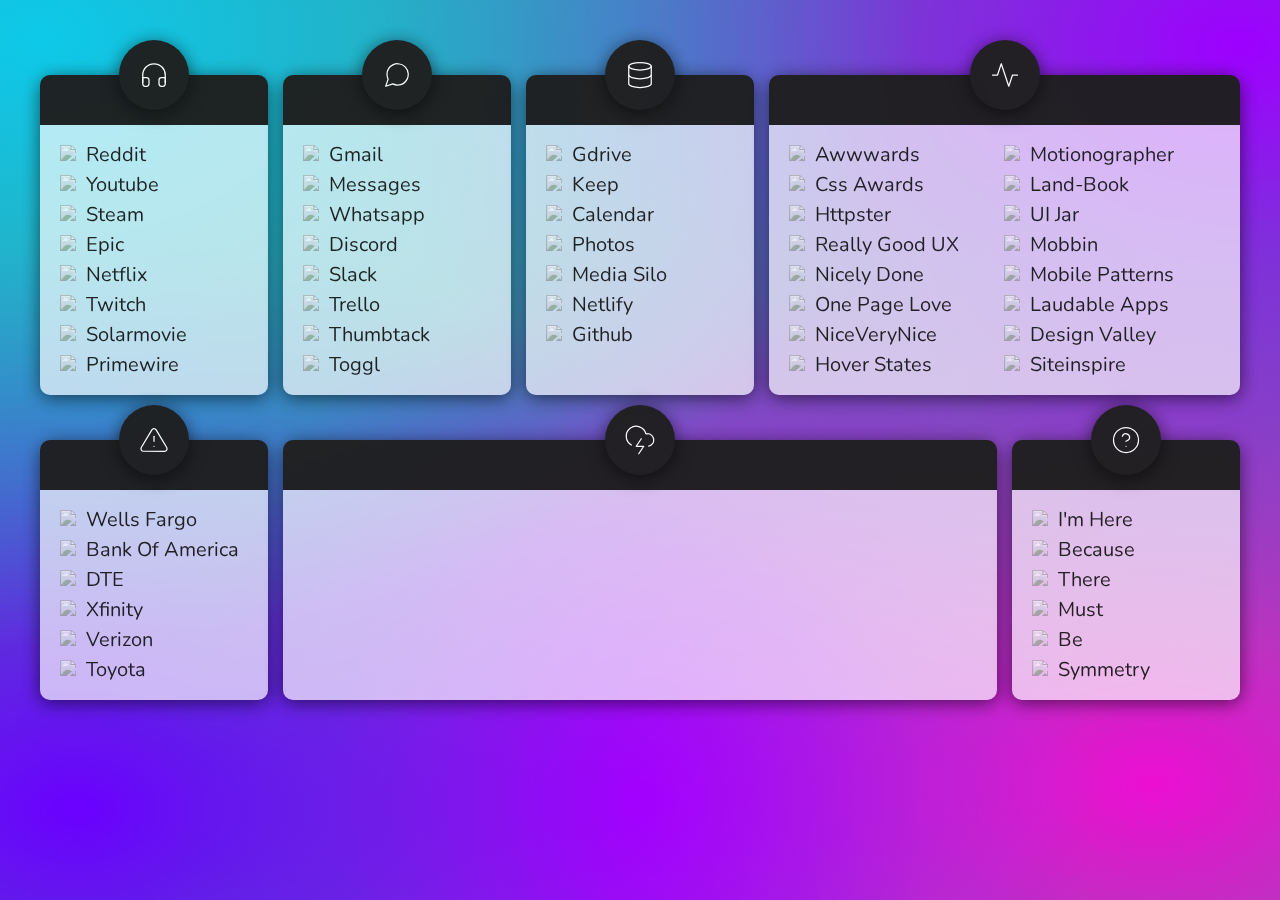
==== index.html @ 2c3cb6b8 "uh a bunch of stuff" ====
<!doctype html>
<html class="" lang="en">

<head>
	<meta charset="utf-8">
	<meta http-equiv="x-ua-compatible" content="ie=edge">
	<title>-New Tab-</title>
	<!-- <link rel="shortcut icon" href="https://res.cloudinary.com/k2loo/image/upload/v1540802936/ms-brand/favicon.ico" type="image/x-icon"> -->
	<link rel="shortcut icon" href="img/favicon.ico" type="image/x-icon">
	<meta name="viewport" content="width=device-width, initial-scale=1">
	<script src="/js/feather.min.js"></script>
	<link href="https://fonts.googleapis.com/css?family=Nunito" rel="stylesheet">
	<style>
		body {
			height: 100%;
			background-color: hsla(184, 37%, 42%, 1);
			background-image:
				radial-gradient(at 3% 4%, hsla(189, 100%, 50%, 0.8) 0px, transparent 50%),
				radial-gradient(at 97% 5%, hsla(277, 100%, 50%, 1) 0px, transparent 50%),
				radial-gradient(at 6% 90%, hsla(265, 100%, 50%, 1) 0px, transparent 50%),
				radial-gradient(at 50% 89%, hsla(285, 100%, 50%, 1) 0px, transparent 50%),
				radial-gradient(at 90% 87%, hsla(309, 100%, 50%, 0.9) 0px, transparent 50%);
		}
	</style>
	<link rel="stylesheet" href="css/normalize.min.css">
	<link rel="stylesheet" href="css/main.css">
</head>

<body>
	<div class="wrapper">
		<div id="grid-items">
			<div id="fun" class="card">
				<div class="card-head">
					<div class="icon">
						<i data-feather="headphones"></i>
					</div>
				</div>
				<div class="card-content">
					<div><img src="https://www.google.com/s2/favicons?domain=reddit.com"><a href="https://old.reddit.com/">reddit</a></div>
					<div><img src="https://www.google.com/s2/favicons?domain=youtube.com"><a href="https://www.youtube.com/">youtube</a></div>
					<div><img src="https://www.google.com/s2/favicons?domain=steamcommunity.com"><a href="https://steamcommunity.com/app/255710/workshop/">steam</a></div>
					<div><img src="https://www.google.com/s2/favicons?domain=epicgames.com"><a href="https://store.epicgames.com/en-US/free-games">epic</a></div>
					<div><img src="https://www.google.com/s2/favicons?domain=netflix.com"><a href="https://www.netflix.com/browse">netflix</a></div>
					<div><img src="https://www.google.com/s2/favicons?domain=twitch.tv"><a href="https://www.twitch.tv/">twitch</a></div>
					<div><img src="https://www.google.com/s2/favicons?domain=solarmovie.pe"><a href="https://solarmovie.pe">solarmovie</a></div>
					<!-- <div><img src="https://www.google.com/s2/favicons?domain=watchseries.ws"><a href="http://watchseries.ws/">watchseries</a></div> -->
					<div><img src="https://www.google.com/s2/favicons?domain=primewire.tf"><a href="https://www.primewire.li">primewire</a></div>
				</div>
			</div>
			<!-- end card -->
			<div id="comms" class="card">
				<div class="card-head">
					<div class="icon">
						<i data-feather="message-circle"></i>
					</div>
				</div>
				<div class="card-content">
					<div><img src="img/google_gmail_icon.png"><a href="https://accounts.google.com/AccountChooser?Email=mikesonnenberg1@gmail.com&continue=https%3A%2F%2Fmail.google.com%2Fmail%2F">gmail</a></div>
					<div><img src="https://www.google.com/s2/favicons?domain=messages.android.com"><a href="https://messages.android.com/">messages</a></div>
					<div><img src="https://www.google.com/s2/favicons?domain=web.whatsapp.com"><a href="https://web.whatsapp.com/">whatsapp</a></div>
					<div><img src="https://www.google.com/s2/favicons?domain=discordapp.com"><a href="https://discordapp.com/channels/@me">discord</a></div>
					<div><img src="https://www.google.com/s2/favicons?domain=slack.com"><a href="https://projectdlc.slack.com/threads/">slack</a></div>
					<div><img src="https://www.google.com/s2/favicons?domain=trello.com"><a href="https://trello.com">trello</a></div>
					<div><img src="https://www.google.com/s2/favicons?domain=thumbtack.com"><a href="https://www.thumbtack.com">thumbtack</a></div>
					<div><img src="https://www.google.com/s2/favicons?domain=toggl.com"><a href="https://toggl.com/app/timer">toggl</a></div>
				</div>
			</div>
			<!-- end card -->
			<div id="work" class="card">
				<div class="card-head">
					<div class="icon">
						<i data-feather="database"></i>
					</div>
				</div>
				<div class="card-content">
					<div><img src="img/Google_Drive_logo.svg"><a href="https://accounts.google.com/AccountChooser?Email=mikesonnenberg1@gmail.com&continue=https%3A%2F%2Fdrive.google.com%2F">gdrive</a></div>
					<div><img src="img/google_keep_icon.png"><a href="https://accounts.google.com/AccountChooser?Email=mikesonnenberg1@gmail.com&continue=https%3A%2F%2Fkeep.google.com%2F">keep</a></div>
					<div><img src="img/calendar_icon.png"><a href="https://accounts.google.com/AccountChooser?Email=mikesonnenberg1@gmail.com&continue=https%3A%2F%2Fcalendar.google.com%2F">calendar</a></div>
					<div><img src="https://www.google.com/s2/favicons?domain=photos.google.com"><a href="https://accounts.google.com/AccountChooser?Email=mikesonnenberg1@gmail.com&continue=https%3A%2F%2Fphotos.google.com%2F">photos</a></div>
					<div><img src="https://www.google.com/s2/favicons?domain=mediasilo.com"><a href="https://www.mediasilo.com/">media silo</a></div>
					<div><img src="https://www.google.com/s2/favicons?domain=netlify.com"><a href="https://app.netlify.com/">netlify</a></div>
					<div><img src="https://www.google.com/s2/favicons?domain=github.com"><a href="https://github.com/">github</a></div>
				</div>
			</div>
			<!-- end card -->
			<div id="inspo" class="card span-2">
				<div class="card-head">
					<div class="icon">
						<i data-feather="activity"></i>
					</div>
				</div>
				<div class="card-content">
					<div><img src="https://www.google.com/s2/favicons?domain=awwwards.com"><a href="https://www.awwwards.com/">awwwards</a></div>
					<div><img src="https://www.google.com/s2/favicons?domain=cssdesignawards.com"><a href="https://www.cssdesignawards.com/">css awards</a></div>
					<div><img src="https://www.google.com/s2/favicons?domain=httpster.net"><a href="https://httpster.net">httpster</a></div>
					<div><img src="https://www.google.com/s2/favicons?domain=reallygoodux.io"><a href="https://www.reallygoodux.io/">Really Good UX</a></div>
					<div><img src="https://www.google.com/s2/favicons?domain=nicelydone.club"><a href="http://nicelydone.club/">nicely done</a></div>
					<div><img src="https://www.google.com/s2/favicons?domain=onepagelove.com"><a href="https://onepagelove.com/">One Page Love</a></div>
					<div><img src="https://www.google.com/s2/favicons?domain=niceverynice.com"><a href="https://www.niceverynice.com/components">NiceVeryNice</a></div>
					<div><img src="https://www.google.com/s2/favicons?domain=hoverstat.es"><a href="https://hoverstat.es/">Hover States</a></div>
				</div>
				<div class="card-content">
					<div><img src="https://www.google.com/s2/favicons?domain=motionographer.com"><a href="http://motionographer.com/">motionographer</a></div>
					<div><img src="https://www.google.com/s2/favicons?domain=land-book.com"><a href="https://land-book.com/">Land-book</a></div>
					<div><img src="https://www.google.com/s2/favicons?domain=uijar.com"><a href="https://uijar.com/">UI Jar</a></div>
					<div><img src="https://www.google.com/s2/favicons?domain=mobbin.design"><a href="https://mobbin.design/">Mobbin</a></div>
					<div><img src="https://www.google.com/s2/favicons?domain=mobile-patterns.com"><a href="https://mobile-patterns.com/">Mobile Patterns</a></div>
					<div><img src="https://www.google.com/s2/favicons?domain=laudableapps.com"><a href="https://laudableapps.com/">Laudable Apps</a></div>
					<div><img src="https://www.google.com/s2/favicons?domain=designvalley.club"><a href="https://www.designvalley.club/">Design Valley</a></div>
					<div><img src="https://www.google.com/s2/favicons?domain=siteinspire.com"><a href="https://www.siteinspire.com/">Siteinspire</a></div>
				</div>
			</div>
			<!-- end card -->
			<div id="bills" class="card">
				<div class="card-head">
					<div class="icon">
						<i data-feather="alert-triangle"></i>
					</div>
				</div>
				<div class="card-content">
					<div><img src="https://www.google.com/s2/favicons?domain=wellsfargo.com"><a href="https://www.wellsfargo.com/">wells fargo</a></div>
					<div><img src="https://www.google.com/s2/favicons?domain=bankofamerica.com"><a href="https://www.bankofamerica.com/">bank of america</a></div>
					<div><img src="https://www.google.com/s2/favicons?domain=dteenergy.com"><a href="https://www.dteenergy.com/">DTE</a></div>
					<div><img src="https://www.google.com/s2/favicons?domain=xfinity.com"><a href="https://www.xfinity.com/">xfinity</a></div>
					<div><img src="https://www.google.com/s2/favicons?domain=verizon.com"><a href="https://www.verizon.com/">verizon</a></div>
					<div><img src="https://www.google.com/s2/favicons?domain=toyotafinancial.com"><a href="https://www.toyotafinancial.com/us/en.html">toyota</a></div>
				</div>
			</div>
			<!-- end card -->
			<div id="weather" class="card span-3">
				<div class="card-head">
					<div class="icon">
						<i data-feather="cloud-lightning"></i>
					</div>
				</div>
				<div class="card-content">
					<div id="openweathermap-widget-21"></div>
					<script src='//openweathermap.org/themes/openweathermap/assets/vendor/owm/js/d3.min.js'></script>
					<script>window.myWidgetParam ? window.myWidgetParam : window.myWidgetParam = []; window.myWidgetParam.push({ id: 21, cityid: '4990729', appid: '46d5ce536174639a980841de6ff8f0a0', units: 'imperial', containerid: 'openweathermap-widget-21', }); (function () { var script = document.createElement('script'); script.async = true; script.charset = "utf-8"; script.src = "//openweathermap.org/themes/openweathermap/assets/vendor/owm/js/weather-widget-generator.js"; var s = document.getElementsByTagName('script')[0]; s.parentNode.insertBefore(script, s); })();</script>
				</div>
			</div>
			<!-- end card -->
			<div id="to-be-determined" class="card">
				<div class="card-head">
					<div class="icon">
						<i data-feather="help-circle"></i>
					</div>
				</div>
				<div class="card-content">
					<div><img src="img/favicon.ico"><a href="https://www.example.com/">I'm Here</a></div>
					<div><img src="img/favicon.ico"><a href="https://www.example.com/">Because</a></div>
					<div><img src="img/favicon.ico"><a href="https://www.example.com/">There</a></div>
					<div><img src="img/favicon.ico"><a href="https://www.example.com/">Must</a></div>
					<div><img src="img/favicon.ico"><a href="https://www.example.com/">Be</a></div>
					<div><img src="img/favicon.ico"><a href="https://www.example.com/">Symmetry</a></div>
				</div>
			</div>
			<!-- end card -->
		</div>
		<!-- end grid-items -->
	</div>
	<!-- end wrapper -->
	<link href="/css/openweathermap.css" rel="stylesheet">
	<script>
		feather.replace()
	</script>
	<script>
		const cards = document.querySelectorAll('.card');

		cards.forEach(card => {
			card.addEventListener('mouseenter', () => {
				card.classList.add('hover');
			});
			card.addEventListener('mouseleave', () => {
				card.classList.remove('hover');
			});
			card.style.setProperty('transition', 'all 0.4s');
		});
	</script>
</body>

</html>
<!-- 
	get favicon for domain
	https://www.google.com/s2/favicons?domain=old.reddit.com

	get favicon for url
	https://www.google.com/s2/favicons?domain_url=http%3A%2F%2Fwww.google.de%2F 
-->
---- css/main.css ----
:root {
	font-size: 10px;
	--primary: rgba(63, 21, 79, 1);
	--dark: rgba(31, 31, 31, 1);
	--dark-ish: rgba(180, 180, 180, 1);
	--light: rgba(255, 255, 255, 1);
	--light-opaque: rgba(255, 255, 255, 0.7);
	--box-shadow: 0px 3px 18px rgba(0, 0, 0, 0.3);
	--transition: all 0.4s;
	--box-shadow: 0px 3px 18px rgba(0, 0, 0, 0.6);
	--box-shadow-hover: 0px 3px 20px 2px rgba(31, 31, 31, 0.9);
}

html {
	height: 100%;
	background-image:
		radial-gradient(at 85% 0%, hsla(47, 100%, 70%, 1) 0, transparent 57%),
		radial-gradient(at 6% 83%, hsla(277, 100%, 50%, 1) 0, transparent 77%),
		radial-gradient(at 6% 11%, hsla(200, 100%, 76%, 1) 0, transparent 72%),
		radial-gradient(at 90% 99%, hsla(307, 100%, 50%, 1) 0, transparent 86%);
}

body,
.wrapper {
	font-family: 'Nunito', sans-serif;
	font-size: 2rem;
	line-height: 3rem;
	height: 100%;
	background-position: center;
	background-repeat: no-repeat;
	background-size: cover;
	background-attachment: fixed;
}

.wrapper {
	height: 100%;
}

#grid-items {
	display: grid;
	grid-template-columns: repeat(5, 1fr);
	grid-template-rows: 1fr;
	grid-column-gap: 15px;
	grid-row-gap: 45px;
	margin: auto;
	padding: 75px 15px 0px 15px;
	max-width: 1200px;
}

.span-2 {
	grid-column: span 2;
}

.span-3 {
	grid-column: span 3;
}

.card {
	padding: 0px;
	box-shadow: var(--box-shadow);
	border-radius: 15px 15px 10px 10px;
	background-color: var(--light-opaque);
	opacity: 0.97;
}

.card:hover {
	--box-shadow: 0px 3px 35px rgba(0, 0, 0, 0.4);

}

.card:hover>.card-head>.icon {
	color: var(--light);

}

.card:hover>.card-content img {
	mix-blend-mode: normal;
}

.hover {
	--transition: all 0.9s;
	background-color: var(--light);
	opacity: 1;
}

.card-head {
	display: flex;
	justify-content: center;
	text-transform: uppercase;
	background-color: var(--dark);
	border-radius: 10px 10px 0px 0px;
	height: 50px;
	width: 1fr;
}

.icon {
	color: var(--light);
	display: flex;
	justify-content: center;
	align-items: center;
	justify-self: center;
	position: absolute;
	margin-top: -35px;
	width: 30px;
	height: 30px;
	z-index: 10;
	background-color: var(--dark);
	padding: 20px;
	border-radius: 100px;
	box-shadow: var(--box-shadow);
}

.card-content {
	padding: 15px;
	display: inline-grid;
}

.card-content div {
	display: block;
}

.card-content>div {
	margin-left: 5px;
	;
}

.card-content img {
	vertical-align: baseline;
	height: 16px;
	width: auto;
	mix-blend-mode: luminosity;
	opacity: 0.6;
}

.card-content a {
	text-transform: capitalize;
	display: inline;
	padding-left: 5px;
	padding-right: 5px;
	margin-left: 5px;
	border-radius: 5px;
	text-decoration: none;
	color: var(--dark);
	/* underline animation */
	background-image: linear-gradient(var(--dark), var(--dark));
	background-position: 0% 100%;
	background-repeat: no-repeat;
	background-size: 0% 2px;
	transition: background-size .2s;
}

.card-content a:hover {
	background-size: 100% 2px;
	color: #000;
	/* end underline animation */
}

.feather {
	width: 36px;
	height: 36px;
	stroke: currentColor;
	stroke-width: 1;
	stroke-linecap: round;
	stroke-linejoin: round;
	fill: none;
}

@media screen and (max-width: 1000px) {
	#grid-items {
		grid-template-columns: repeat(3, 1fr);
	}
}

@media screen and (max-width: 700px) {
	#grid-items {
		grid-template-columns: repeat(2, 1fr);
		grid-row-gap: 50px;
		padding: 50px 15px;
	}
}
---- css/openweathermap.css ----
#openweathermap-widget-21 {
	margin-left: 45px;
	background-image: none;
}

.weather-left-card__number,
.calendar__ite,
.weather-left-card__means,
.axis,
.calendar__item {
	font-family: 'Nunito', sans-serif !important;
}

.widget-left {
	background-color: transparent;
	box-shadow: 0px 0px 0px 0px rgba(0, 0, 0, 0.0);
}

div.widget-left-menu {
	display: none;
	background-color: transparent;
}

.widget-left-menu a {
	background-image: none;
}

.widget-left__calendar {
	margin: 0 0 0 20px;
}

.calendar__item img {
	width: 40px;
	height: auto;
}

.weather-left-card__row2>p {
	/* padding-bottom: 10px; */
	padding-top: 0px;
}

.weather-left-card__wind {
	margin-top: 20px;
}

.weather-left-card__img {
	display: none;
}

.weather-left-card__means {
	text-align: start;
}

.weather-left-card__degree {
	font-size: 2.4rem;
	vertical-align: super;
	letter-spacing: 0.1px;
	margin-left: 5px;
}
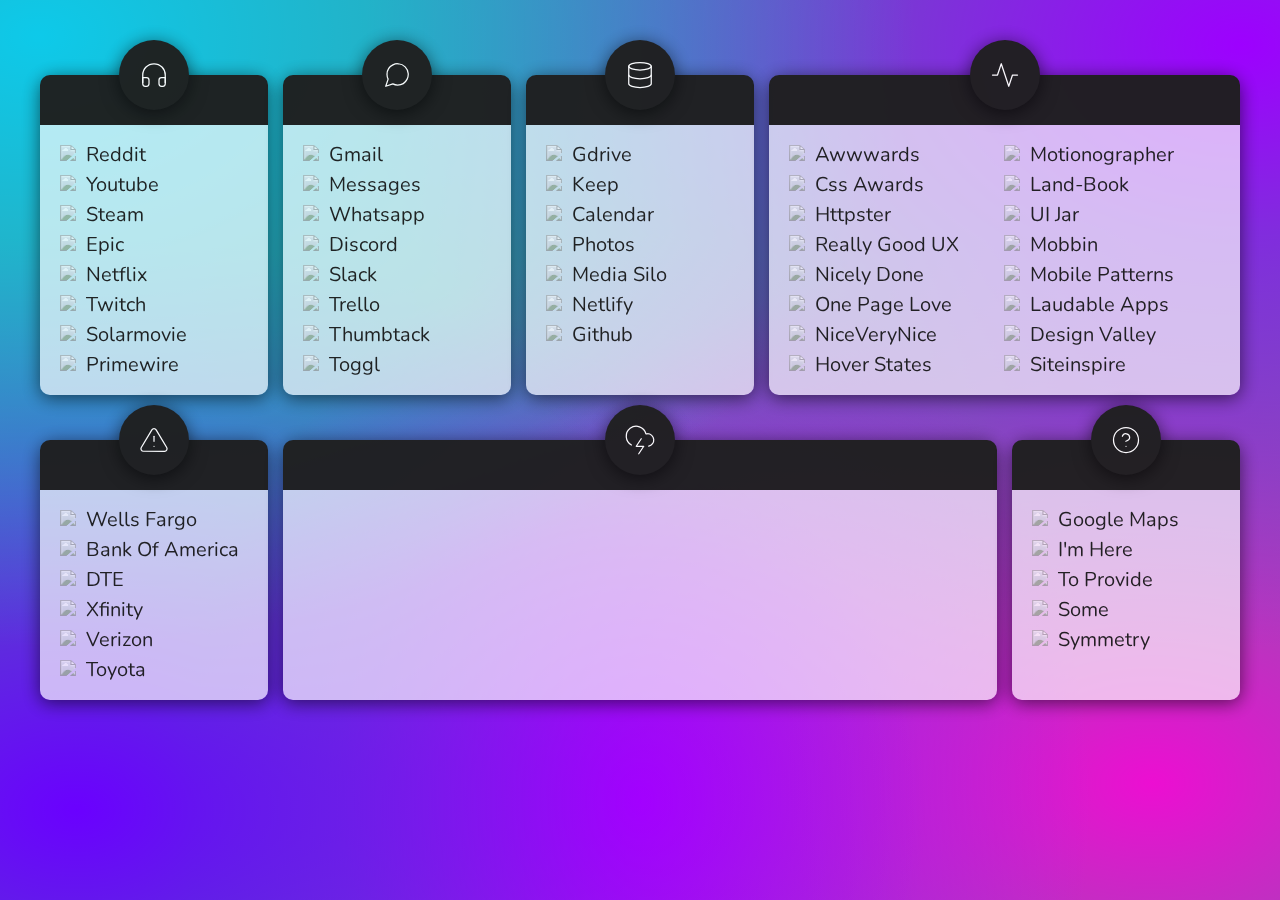
==== commit e6f49310: "Updated Links for steam, solarmovie, added google maps" ====
--- a/index.html
+++ b/index.html
@@ -38,11 +38,11 @@
 				<div class="card-content">
 					<div><img src="https://www.google.com/s2/favicons?domain=reddit.com"><a href="https://old.reddit.com/">reddit</a></div>
 					<div><img src="https://www.google.com/s2/favicons?domain=youtube.com"><a href="https://www.youtube.com/">youtube</a></div>
-					<div><img src="https://www.google.com/s2/favicons?domain=steamcommunity.com"><a href="https://steamcommunity.com/app/255710/workshop/">steam</a></div>
+					<div><img src="https://www.google.com/s2/favicons?domain=steampowered.com"><a href="https://store.steampowered.com/">steam</a></div>
 					<div><img src="https://www.google.com/s2/favicons?domain=epicgames.com"><a href="https://store.epicgames.com/en-US/free-games">epic</a></div>
 					<div><img src="https://www.google.com/s2/favicons?domain=netflix.com"><a href="https://www.netflix.com/browse">netflix</a></div>
 					<div><img src="https://www.google.com/s2/favicons?domain=twitch.tv"><a href="https://www.twitch.tv/">twitch</a></div>
-					<div><img src="https://www.google.com/s2/favicons?domain=solarmovie.pe"><a href="https://solarmovie.pe">solarmovie</a></div>
+					<div><img src="https://www.google.com/s2/favicons?domain=solarmovie.to"><a href="https://ww7.solarmovie.to/">solarmovie</a></div>
 					<!-- <div><img src="https://www.google.com/s2/favicons?domain=watchseries.ws"><a href="http://watchseries.ws/">watchseries</a></div> -->
 					<div><img src="https://www.google.com/s2/favicons?domain=primewire.tf"><a href="https://www.primewire.li">primewire</a></div>
 				</div>
@@ -147,11 +147,10 @@
 					</div>
 				</div>
 				<div class="card-content">
+					<div><img src="https://www.google.com/s2/favicons?domain=google.com/maps"><a href="https://www.google.com/maps">Google Maps</a></div>
 					<div><img src="img/favicon.ico"><a href="https://www.example.com/">I'm Here</a></div>
-					<div><img src="img/favicon.ico"><a href="https://www.example.com/">Because</a></div>
-					<div><img src="img/favicon.ico"><a href="https://www.example.com/">There</a></div>
-					<div><img src="img/favicon.ico"><a href="https://www.example.com/">Must</a></div>
-					<div><img src="img/favicon.ico"><a href="https://www.example.com/">Be</a></div>
+					<div><img src="img/favicon.ico"><a href="https://www.example.com/">To Provide</a></div>
+					<div><img src="img/favicon.ico"><a href="https://www.example.com/">Some</a></div>
 					<div><img src="img/favicon.ico"><a href="https://www.example.com/">Symmetry</a></div>
 				</div>
 			</div>
@@ -166,7 +165,6 @@
 	</script>
 	<script>
 		const cards = document.querySelectorAll('.card');
-
 		cards.forEach(card => {
 			card.addEventListener('mouseenter', () => {
 				card.classList.add('hover');
--- a/css/main.css
+++ b/css/main.css
@@ -65,12 +65,10 @@
 
 .card:hover {
 	--box-shadow: 0px 3px 35px rgba(0, 0, 0, 0.4);
-
 }
 
 .card:hover>.card-head>.icon {
 	color: var(--light);
-
 }
 
 .card:hover>.card-content img {
@@ -121,7 +119,6 @@
 
 .card-content>div {
 	margin-left: 5px;
-	;
 }
 
 .card-content img {
--- a/css/openweathermap.css
+++ b/css/openweathermap.css
@@ -1,5 +1,5 @@
 #openweathermap-widget-21 {
-	margin-left: 45px;
+	margin: 10px 0 0 35px;
 	background-image: none;
 }
 
@@ -13,7 +13,7 @@
 
 .widget-left {
 	background-color: transparent;
-	box-shadow: 0px 0px 0px 0px rgba(0, 0, 0, 0.0);
+	box-shadow: unset;
 }
 
 div.widget-left-menu {
@@ -26,7 +26,7 @@
 }
 
 .widget-left__calendar {
-	margin: 0 0 0 20px;
+	margin: 15px 0 0 20px;
 }
 
 .calendar__item img {
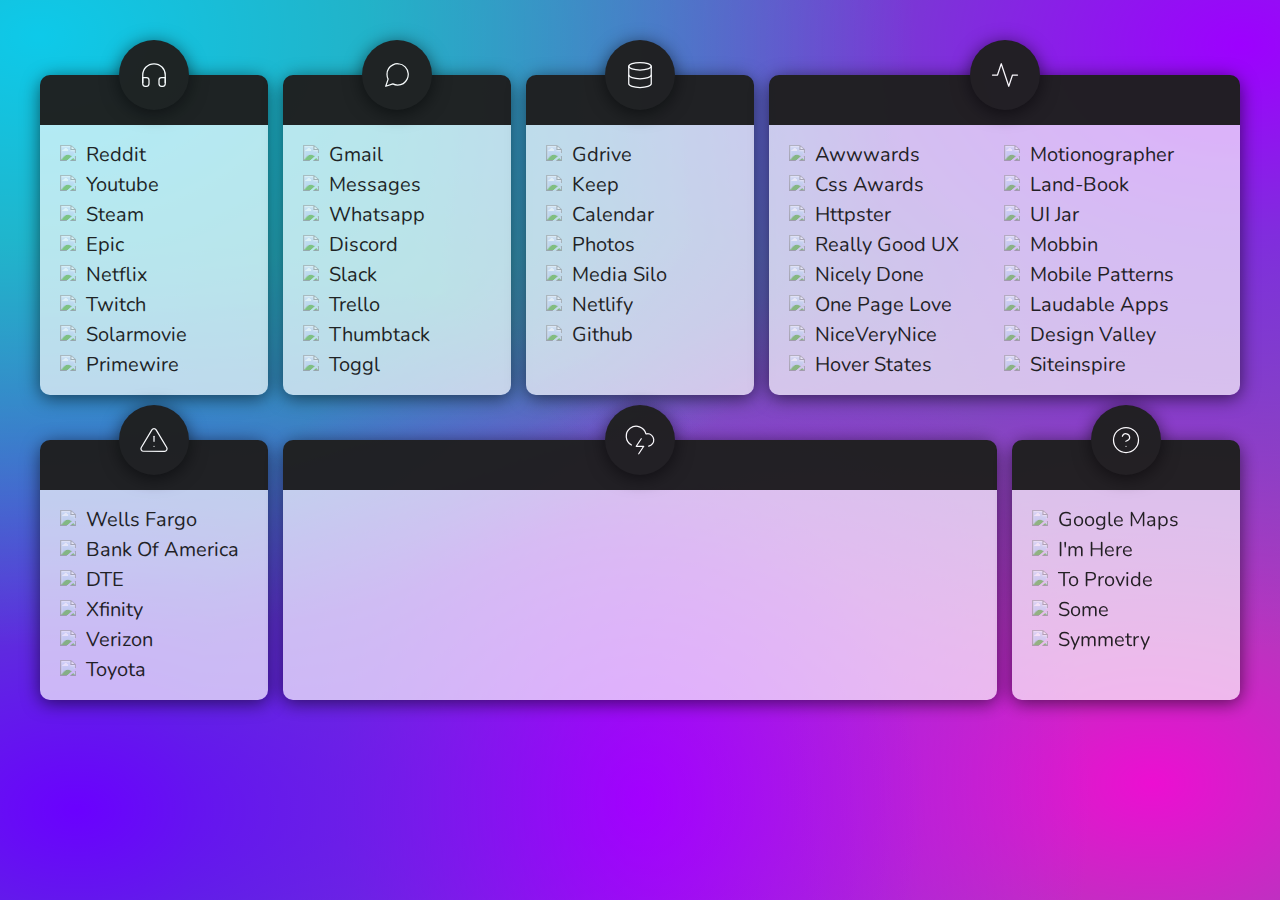
==== commit ba56159e: "update url" ====
--- a/index.html
+++ b/index.html
@@ -44,7 +44,7 @@
 					<div><img src="https://www.google.com/s2/favicons?domain=twitch.tv"><a href="https://www.twitch.tv/">twitch</a></div>
 					<div><img src="https://www.google.com/s2/favicons?domain=solarmovie.to"><a href="https://ww7.solarmovie.to/">solarmovie</a></div>
 					<!-- <div><img src="https://www.google.com/s2/favicons?domain=watchseries.ws"><a href="http://watchseries.ws/">watchseries</a></div> -->
-					<div><img src="https://www.google.com/s2/favicons?domain=primewire.tf"><a href="https://www.primewire.li">primewire</a></div>
+					<div><img src="https://www.google.com/s2/favicons?domain=primewire.tf"><a href="https://www.primewire.tf">primewire</a></div>
 				</div>
 			</div>
 			<!-- end card -->
--- a/css/main.css
+++ b/css/main.css
@@ -125,7 +125,6 @@
 	vertical-align: baseline;
 	height: 16px;
 	width: auto;
-	mix-blend-mode: luminosity;
 	opacity: 0.6;
 }
 
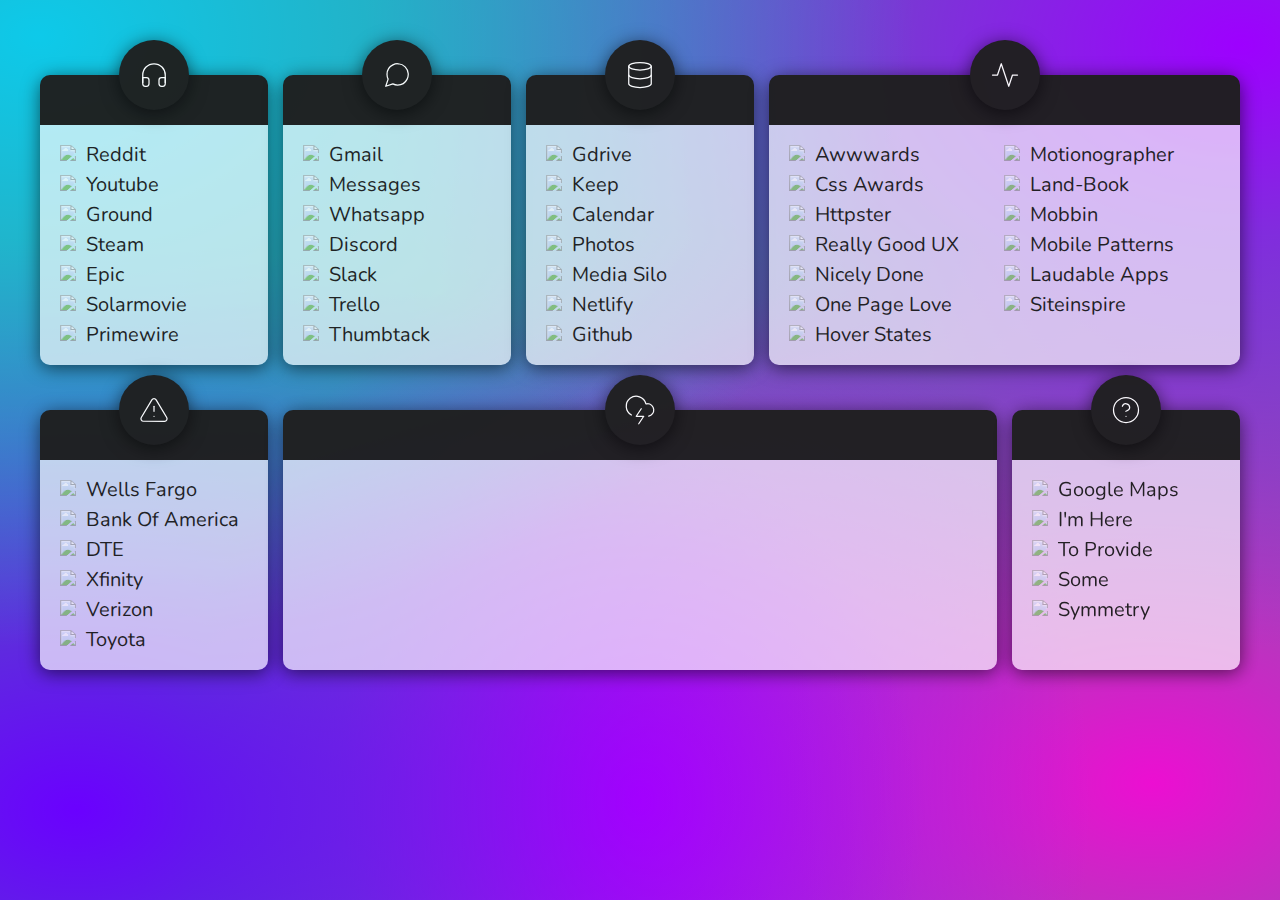
==== commit eb4a2b7a: "remove dead links, add ground" ====
--- a/index.html
+++ b/index.html
@@ -38,12 +38,10 @@
 				<div class="card-content">
 					<div><img src="https://www.google.com/s2/favicons?domain=reddit.com"><a href="https://old.reddit.com/">reddit</a></div>
 					<div><img src="https://www.google.com/s2/favicons?domain=youtube.com"><a href="https://www.youtube.com/">youtube</a></div>
+					<div><img src="https://www.google.com/s2/favicons?domain=ground.news"><a href="https://ground.news">ground</a></div>
 					<div><img src="https://www.google.com/s2/favicons?domain=steampowered.com"><a href="https://store.steampowered.com/">steam</a></div>
-					<div><img src="https://www.google.com/s2/favicons?domain=epicgames.com"><a href="https://store.epicgames.com/en-US/free-games">epic</a></div>
-					<div><img src="https://www.google.com/s2/favicons?domain=netflix.com"><a href="https://www.netflix.com/browse">netflix</a></div>
-					<div><img src="https://www.google.com/s2/favicons?domain=twitch.tv"><a href="https://www.twitch.tv/">twitch</a></div>
-					<div><img src="https://www.google.com/s2/favicons?domain=solarmovie.to"><a href="https://ww7.solarmovie.to/">solarmovie</a></div>
-					<!-- <div><img src="https://www.google.com/s2/favicons?domain=watchseries.ws"><a href="http://watchseries.ws/">watchseries</a></div> -->
+					<div><img src="https://www.google.com/s2/favicons?domain=epicgames.com"><a href="https://store.epicgames.com/en-US/free-games">epic</a></div>					
+					<div><img src="https://www.google.com/s2/favicons?domain=solarmovie.one"><a href="https://wwv.solarmovie.one/">solarmovie</a></div>
 					<div><img src="https://www.google.com/s2/favicons?domain=primewire.tf"><a href="https://www.primewire.tf">primewire</a></div>
 				</div>
 			</div>
@@ -62,7 +60,6 @@
 					<div><img src="https://www.google.com/s2/favicons?domain=slack.com"><a href="https://projectdlc.slack.com/threads/">slack</a></div>
 					<div><img src="https://www.google.com/s2/favicons?domain=trello.com"><a href="https://trello.com">trello</a></div>
 					<div><img src="https://www.google.com/s2/favicons?domain=thumbtack.com"><a href="https://www.thumbtack.com">thumbtack</a></div>
-					<div><img src="https://www.google.com/s2/favicons?domain=toggl.com"><a href="https://toggl.com/app/timer">toggl</a></div>
 				</div>
 			</div>
 			<!-- end card -->
@@ -96,17 +93,14 @@
 					<div><img src="https://www.google.com/s2/favicons?domain=reallygoodux.io"><a href="https://www.reallygoodux.io/">Really Good UX</a></div>
 					<div><img src="https://www.google.com/s2/favicons?domain=nicelydone.club"><a href="http://nicelydone.club/">nicely done</a></div>
 					<div><img src="https://www.google.com/s2/favicons?domain=onepagelove.com"><a href="https://onepagelove.com/">One Page Love</a></div>
-					<div><img src="https://www.google.com/s2/favicons?domain=niceverynice.com"><a href="https://www.niceverynice.com/components">NiceVeryNice</a></div>
 					<div><img src="https://www.google.com/s2/favicons?domain=hoverstat.es"><a href="https://hoverstat.es/">Hover States</a></div>
 				</div>
 				<div class="card-content">
 					<div><img src="https://www.google.com/s2/favicons?domain=motionographer.com"><a href="http://motionographer.com/">motionographer</a></div>
 					<div><img src="https://www.google.com/s2/favicons?domain=land-book.com"><a href="https://land-book.com/">Land-book</a></div>
-					<div><img src="https://www.google.com/s2/favicons?domain=uijar.com"><a href="https://uijar.com/">UI Jar</a></div>
 					<div><img src="https://www.google.com/s2/favicons?domain=mobbin.design"><a href="https://mobbin.design/">Mobbin</a></div>
 					<div><img src="https://www.google.com/s2/favicons?domain=mobile-patterns.com"><a href="https://mobile-patterns.com/">Mobile Patterns</a></div>
 					<div><img src="https://www.google.com/s2/favicons?domain=laudableapps.com"><a href="https://laudableapps.com/">Laudable Apps</a></div>
-					<div><img src="https://www.google.com/s2/favicons?domain=designvalley.club"><a href="https://www.designvalley.club/">Design Valley</a></div>
 					<div><img src="https://www.google.com/s2/favicons?domain=siteinspire.com"><a href="https://www.siteinspire.com/">Siteinspire</a></div>
 				</div>
 			</div>
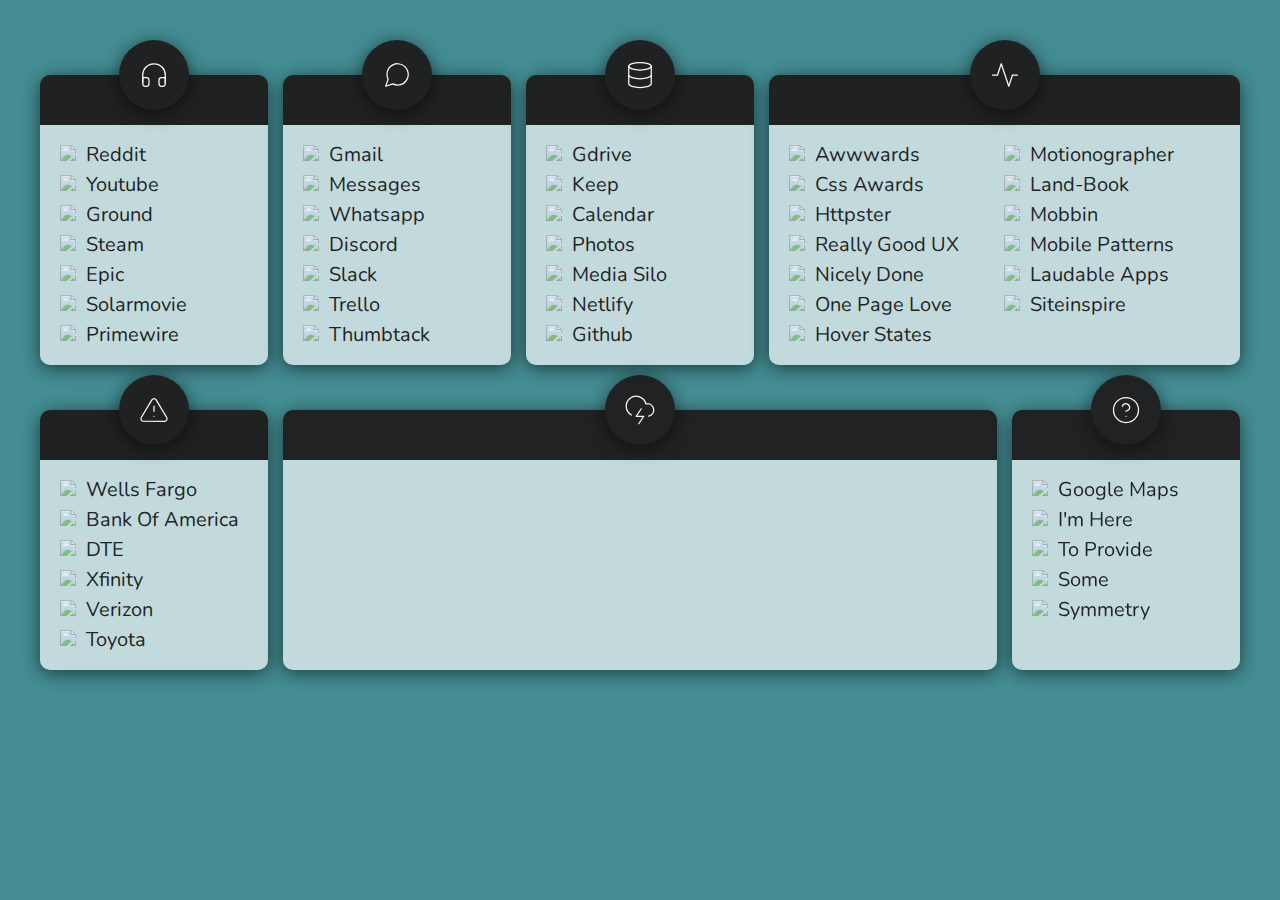
==== commit 1feadae8: "asdf" ====
--- a/index.html
+++ b/index.html
@@ -16,8 +16,8 @@
 			background-color: hsla(184, 37%, 42%, 1);
 			background-image:
 				radial-gradient(at 3% 4%, hsla(189, 100%, 50%, 0.8) 0px, transparent 50%),
-				radial-gradient(at 97% 5%, hsla(277, 100%, 50%, 1) 0px, transparent 50%),
-				radial-gradient(at 6% 90%, hsla(265, 100%, 50%, 1) 0px, transparent 50%),
+				radial-gradient(at 97% 5%, hsla(277, 100%, 50%0, 1) 0px, transparent 50%),
+				radial-gradient(at 6% 90%, hsla(265, 10%, 50%, 1) 0px, transparent 50%),
 				radial-gradient(at 50% 89%, hsla(285, 100%, 50%, 1) 0px, transparent 50%),
 				radial-gradient(at 90% 87%, hsla(309, 100%, 50%, 0.9) 0px, transparent 50%);
 		}
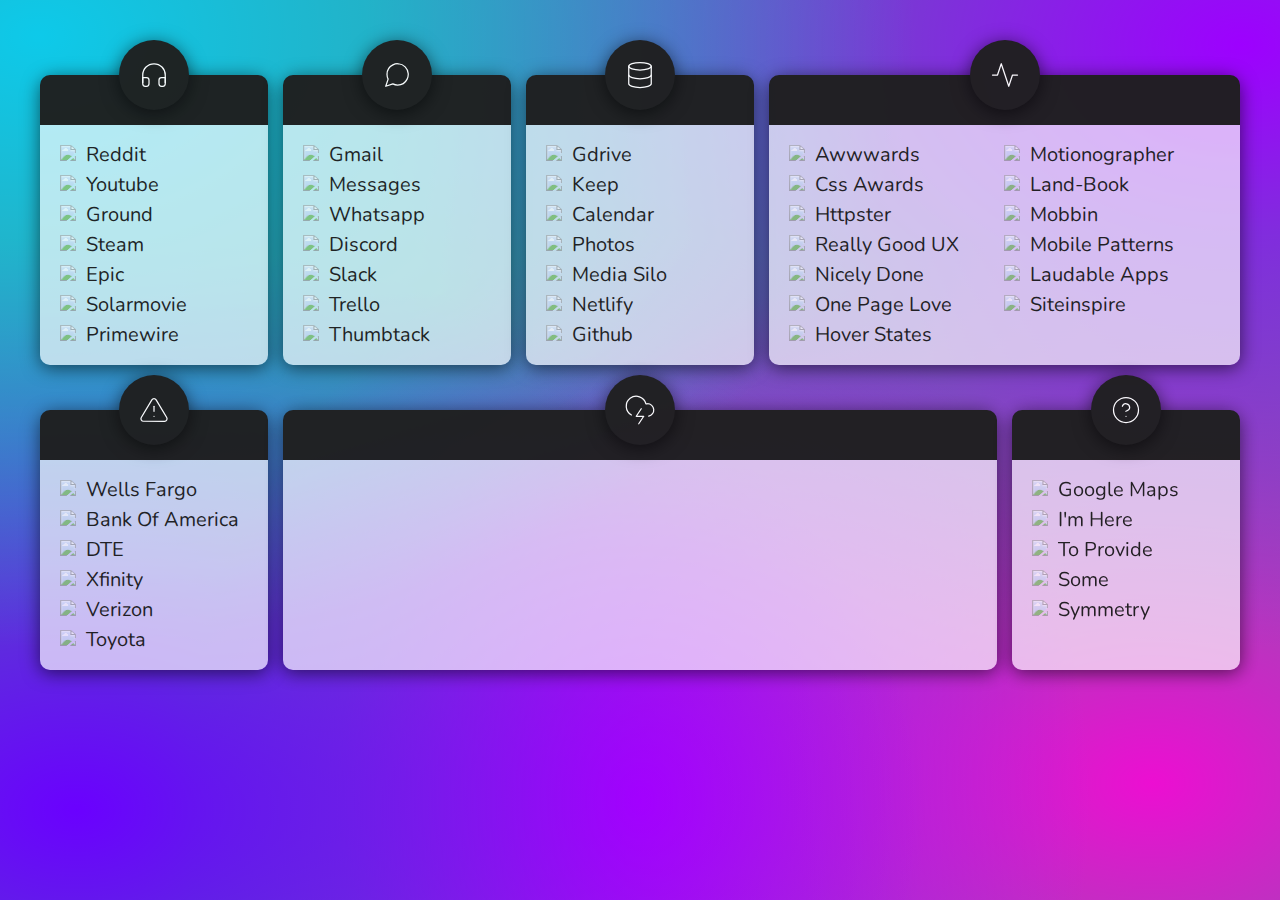
==== commit 3940d149: "fixed it" ====
--- a/index.html
+++ b/index.html
@@ -16,8 +16,8 @@
 			background-color: hsla(184, 37%, 42%, 1);
 			background-image:
 				radial-gradient(at 3% 4%, hsla(189, 100%, 50%, 0.8) 0px, transparent 50%),
-				radial-gradient(at 97% 5%, hsla(277, 100%, 50%0, 1) 0px, transparent 50%),
-				radial-gradient(at 6% 90%, hsla(265, 10%, 50%, 1) 0px, transparent 50%),
+				radial-gradient(at 97% 5%, hsla(277, 100%, 50%, 1) 0px, transparent 50%),
+				radial-gradient(at 6% 90%, hsla(265, 100%, 50%, 1) 0px, transparent 50%),
 				radial-gradient(at 50% 89%, hsla(285, 100%, 50%, 1) 0px, transparent 50%),
 				radial-gradient(at 90% 87%, hsla(309, 100%, 50%, 0.9) 0px, transparent 50%);
 		}
